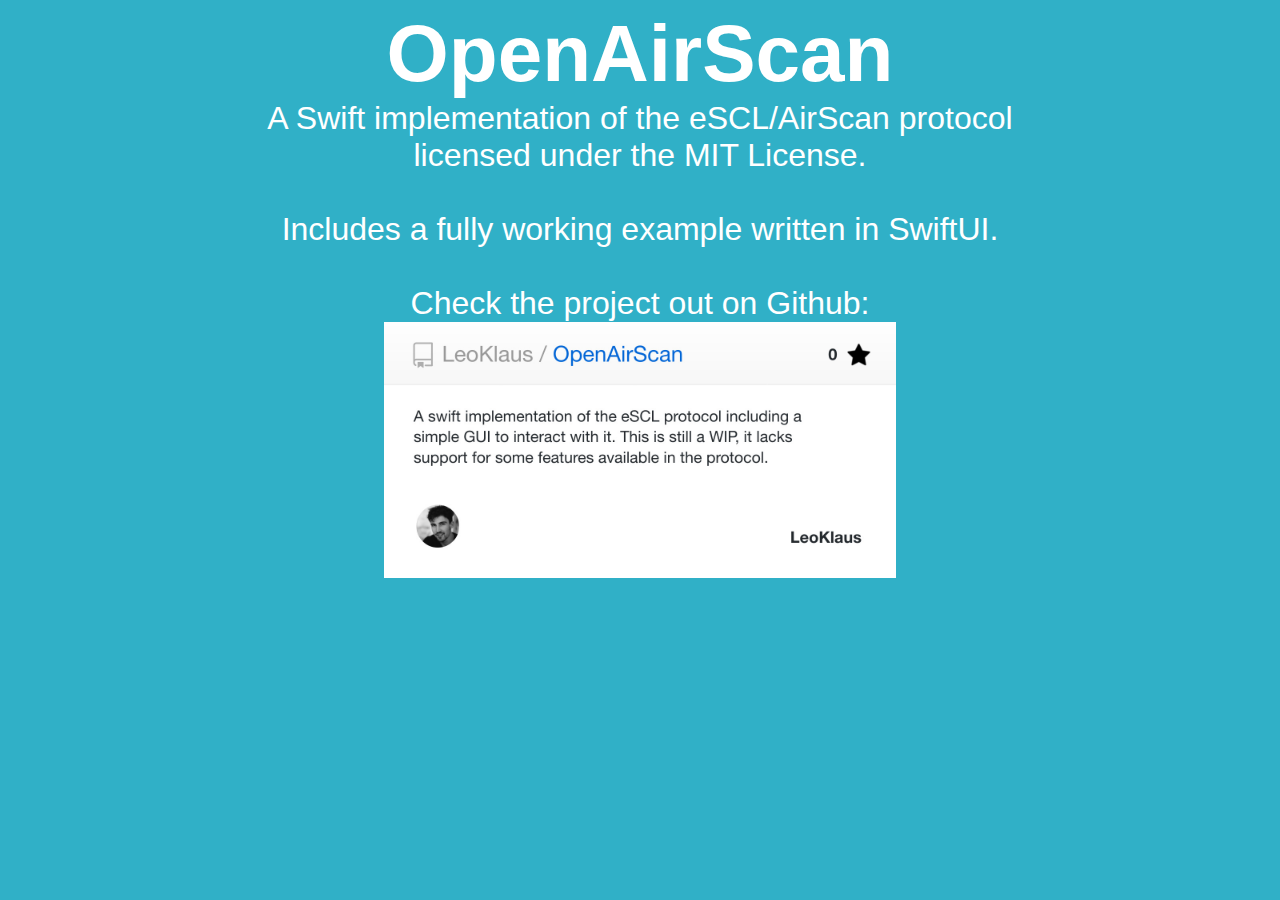
==== openairscan/index.html @ 4bf70bf6 "Added subdirectory and buttons to reference the page for openairscan" ====
<!DOCTYPE html>
<html>
<head>
    <title>OpenAirScan - wehrfritz.me</title>
    <link rel="stylesheet" href="../fonts/fontawesome/css/all.css">
    <link rel="stylesheet" href="css/styles.css">
    <link rel="apple-touch-icon" sizes="180x180" href="../images/apple-touch-icon.png">
    <link rel="icon" type="image/png" sizes="32x32" href="../images/favicon-32x32.png">
    <link rel="icon" type="image/png" sizes="16x16" href="../images/favicon-16x16.png">
    <link rel="manifest" href="../site.webmanifest">
    <link rel="mask-icon" href="../images/safari-pinned-tab.svg" color="#333333">
    <meta name="apple-mobile-web-app-title" content="OpenAirScan - wehrfritz.me">
    <meta name="application-name" content="OpenAirScan - wehrfritz.me">
    <meta name="msapplication-TileColor" content="#da532c">
    <meta name="theme-color" content="#333333">
</head>
<body>
    <div class="logo">
        <h1>OpenAirScan</h1>

        <p>A Swift implementation of the eSCL/AirScan protocol licensed under the MIT License.
            <br><br>
            Includes a fully working example written in SwiftUI.
            <br><br>
            Check the project out on Github:
        </p>

        <a target="_blank" href = "https://github.com/LeoKlaus/OpenAirscan"><img src="images/social.jpg"></a>
    </div>

</body>
</html>
---- openairscan/css/styles.css ----
/* roboto-regular - latin */
@font-face {
  font-family: 'Roboto';
  font-style: normal;
  font-weight: 400;
  src: local(''),
       url('../fonts/roboto-v29-latin-regular.woff2') format('woff2'), /* Chrome 26+, Opera 23+, Firefox 39+ */
       url('../fonts/roboto-v29-latin-regular.woff') format('woff'); /* Chrome 6+, Firefox 3.6+, IE 9+, Safari 5.1+ */
}

@keyframes slideInFromLeft {
  0% {
    background-color: #333;
  }
  100% {
    background-color: #30b0c7;
  }
}


body {
  animation: 0.5s ease-out 0s 1 slideInFromLeft;
    background-color:#30b0c7;
    text-align: center;
    font-family:'Roboto', sans-serif;
    color: white;
}

img {
  width: 50em;
}

h1 {
  font-size: 8em;
  margin: auto;
}

p {
  width: 100%;
  font-size: 3em;
  margin: auto;
}

.button {
    border: none;
    border-radius: 15px;
    color: white;
    padding: 0px 0px;
    text-align: center;
    text-decoration: none;
    display: inline-block;
    font-size: 5em;
    margin: 4px 2px;
    cursor: pointer;
    background-color: #aaaaaa;
    width: 90%;
    position: relative;
    display: inline-block;
    }

    .button .tooltiptext {
        visibility: hidden;
        width: 200px;
        background-color: #444444;
        color: #fff;
        text-align: center;
        border-radius: 6px;
        padding: 5px;
        position: absolute;
        z-index: 1;
        bottom: 150%;
        left: 50%;
        margin-left: -75px;
        opacity: 0;
        transition: opacity 0.3s;
    }

    .button .tooltiptext::after {
        content: "";
        position: absolute;
        top: 100%;
        left: 50%;
        margin-left: -5px;
        border-width: 5px;
        border-style: solid;
        border-color: #444444 transparent transparent transparent;
    }
  
    @media only screen and (min-width: 990px) {
        .button {
            border-radius: 5px;
            font-size: 1.5em;
	    width: 12em;
        }
        .button:hover .tooltiptext {
                visibility: visible;
                opacity: 1;
        }
    h1 {
      font-size: 5em;
    }
    img {
      width: 32em;
    }
    p {
      width: 24em;
      font-size: 2em;
    }
  }
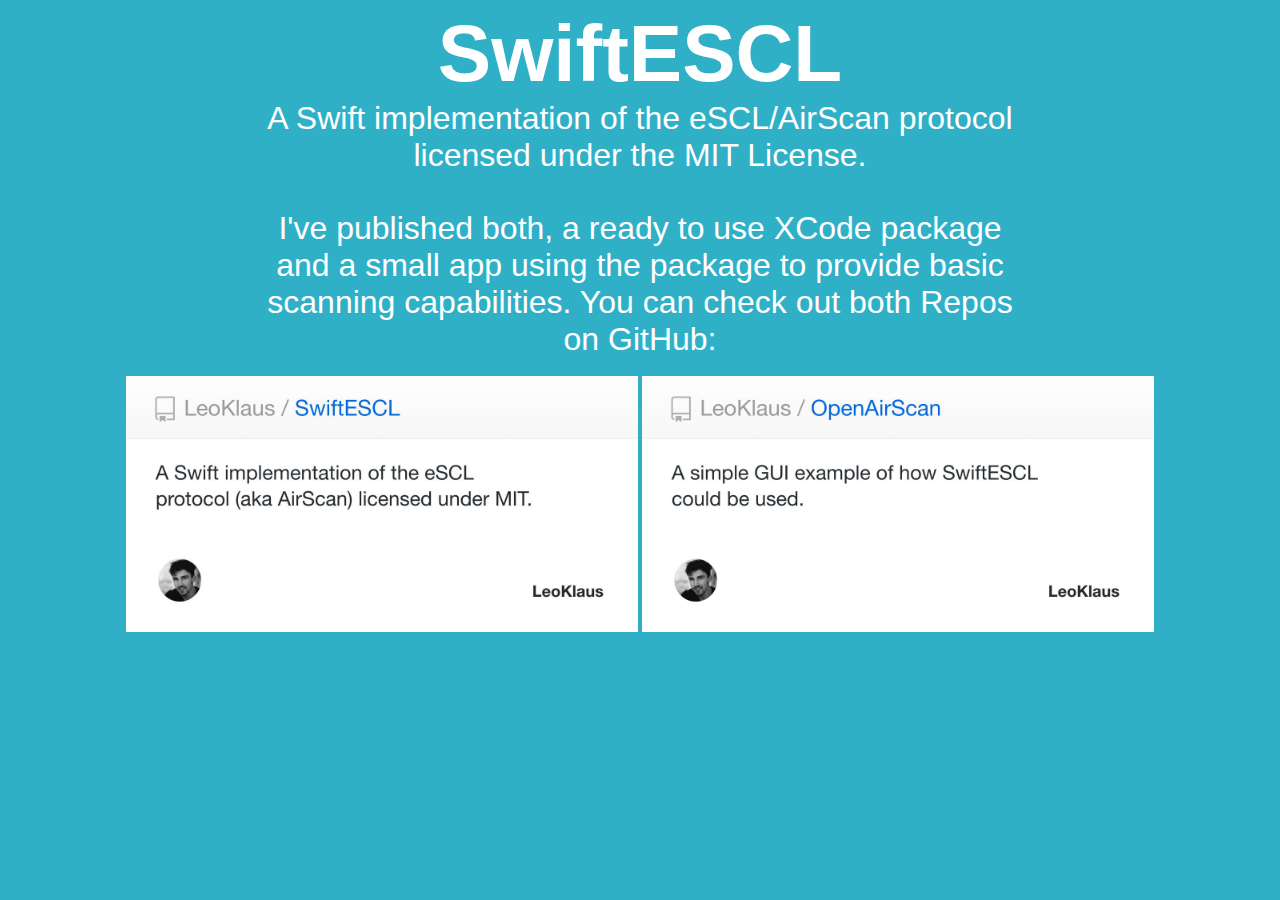
==== commit 072c4e46: "Changed the site a bit to better represent SwiftESCL and OpenAirScan and highlight the difference be" ====
--- a/openairscan/index.html
+++ b/openairscan/index.html
@@ -1,30 +1,32 @@
 <!DOCTYPE html>
 <html>
 <head>
-    <title>OpenAirScan - wehrfritz.me</title>
+    <title>SwiftESCL - wehrfritz.me</title>
     <link rel="stylesheet" href="../fonts/fontawesome/css/all.css">
     <link rel="stylesheet" href="css/styles.css">
     <link rel="apple-touch-icon" sizes="180x180" href="../images/apple-touch-icon.png">
     <link rel="icon" type="image/png" sizes="32x32" href="../images/favicon-32x32.png">
     <link rel="icon" type="image/png" sizes="16x16" href="../images/favicon-16x16.png">
     <link rel="manifest" href="../site.webmanifest">
-    <link rel="mask-icon" href="../images/safari-pinned-tab.svg" color="#333333">
+    <link rel="mask-icon" href="../images/safari-pinned-tab.svg" color="#30b0c7">
     <meta name="apple-mobile-web-app-title" content="OpenAirScan - wehrfritz.me">
     <meta name="application-name" content="OpenAirScan - wehrfritz.me">
-    <meta name="msapplication-TileColor" content="#da532c">
-    <meta name="theme-color" content="#333333">
+    <meta name="msapplication-TileColor" content="#30b0c7">
+    <meta name="theme-color" content="#30b0c7">
 </head>
 <body>
     <div class="logo">
-        <h1>OpenAirScan</h1>
+        <h1>SwiftESCL</h1>
 
-        <p>A Swift implementation of the eSCL/AirScan protocol licensed under the MIT License.
-            <br><br>
-            Includes a fully working example written in SwiftUI.
-            <br><br>
-            Check the project out on Github:
-        </p>
-
+        <p>A Swift implementation of the eSCL/AirScan protocol licensed under the MIT License.</p>
+        <br><br>
+        <p>I've published both, a ready to use XCode package and a small app using the package to provide basic scanning capabilities. 
+            You can check out both Repos on GitHub:</p>
+        <br>
+    </div>
+    <div class="links">
+        <a target="_blank" href = "https://github.com/LeoKlaus/SwiftESCL"><img src="images/socialescl.jpg"></a>
+        
         <a target="_blank" href = "https://github.com/LeoKlaus/OpenAirscan"><img src="images/social.jpg"></a>
     </div>
 
--- a/openairscan/css/styles.css
+++ b/openairscan/css/styles.css
@@ -27,7 +27,7 @@
 }
 
 img {
-  width: 50em;
+  width: 32em;
 }
 
 h1 {
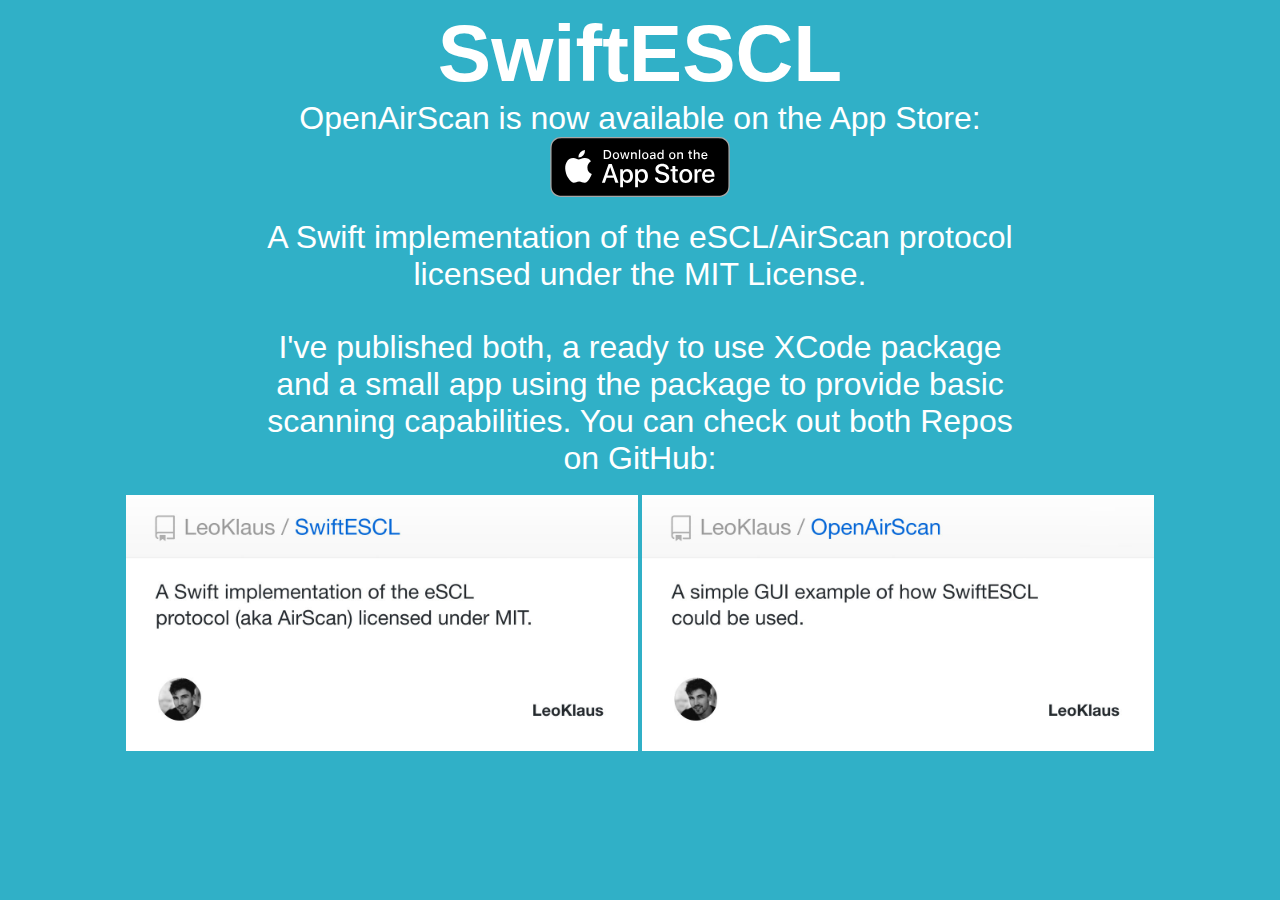
==== commit 2c83ae4d: "Added App Store link" ====
--- a/openairscan/index.html
+++ b/openairscan/index.html
@@ -17,7 +17,12 @@
 <body>
     <div class="logo">
         <h1>SwiftESCL</h1>
-
+        
+        <p>OpenAirScan is now available on the App Store:</p>
+        <a target="_blank" href='https://apps.apple.com/us/app/openairscan/id1663611384'>
+            <img alt='Get OpenAirScan on the App Store' src='images/AppStoreBadge.svg' height="60" />
+        </a>
+        <br><br>
         <p>A Swift implementation of the eSCL/AirScan protocol licensed under the MIT License.</p>
         <br><br>
         <p>I've published both, a ready to use XCode package and a small app using the package to provide basic scanning capabilities. 
